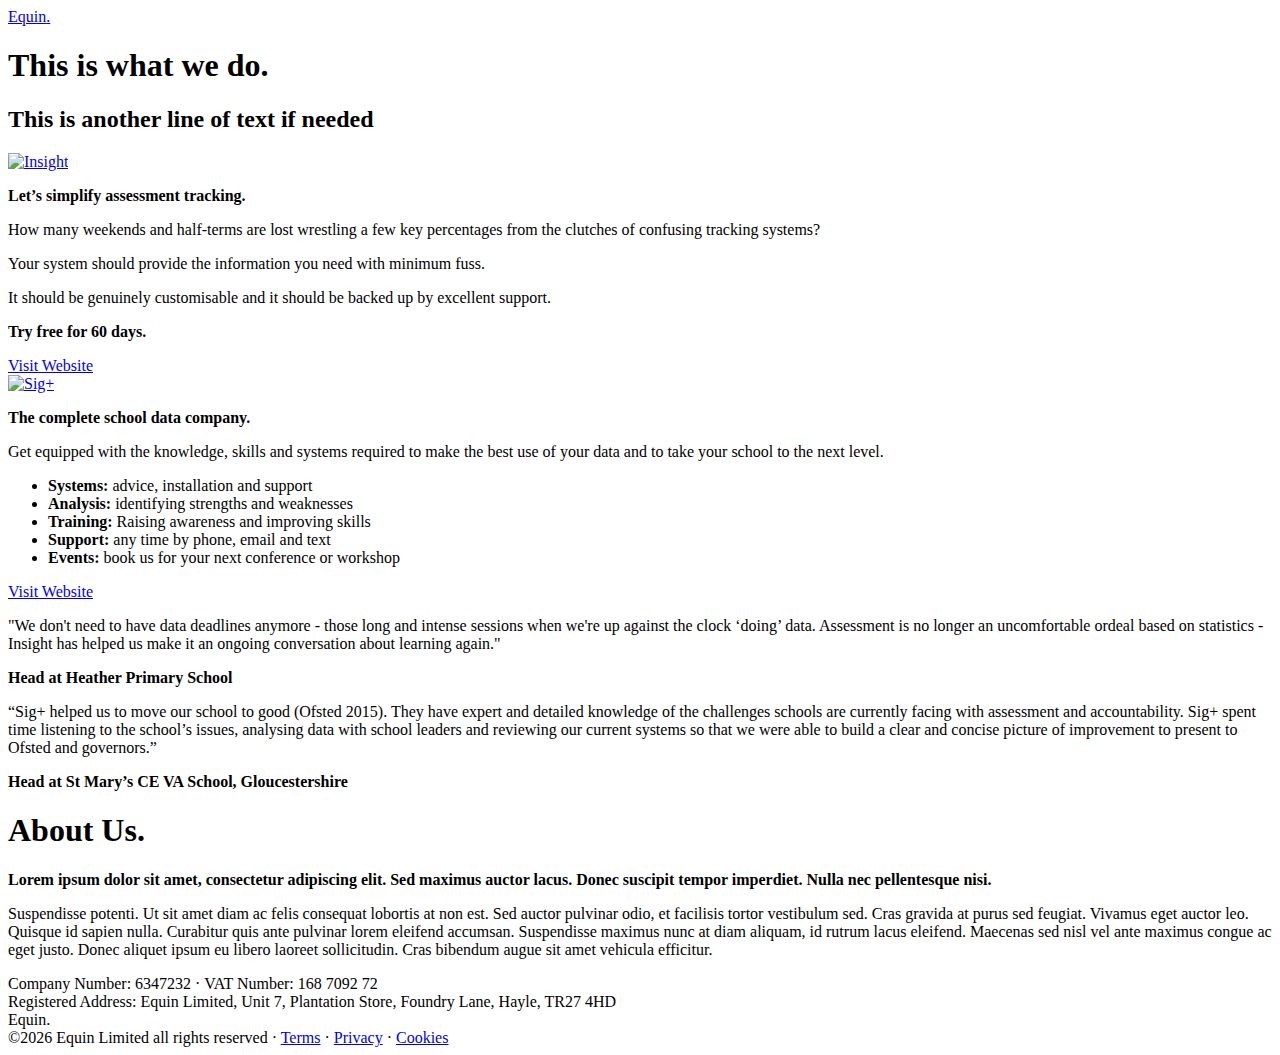
==== index.html @ 8f133ed4 "Update index.html" ====
<!DOCTYPE html>
<html lang="en">
	<head>
		<meta charset="utf-8" />
		<meta name="viewport" content="width=device-width, initial-scale=1">
		<title>Equin</title>
		<meta name="description" content="Equin" />
		<link href="https://fonts.googleapis.com/css?family=Montserrat:300,400,600" rel="stylesheet" />
		<link href="style.css" rel="stylesheet" />
		<link rel="stylesheet" href="https://use.fontawesome.com/releases/v5.7.1/css/all.css" integrity="sha384-fnmOCqbTlWIlj8LyTjo7mOUStjsKC4pOpQbqyi7RrhN7udi9RwhKkMHpvLbHG9Sr" crossorigin="anonymous">
	</head>

	<body>
		<header>
			<div class="container">
				<div class="header-info">
					<a href="index.html" class="logo">Equin<span class="blue dot">.</span></a>
					<div class="contact">
						<span class="contact-icon email">
								<a href="mailTo:info@equin.co.uk" target="_blank"><i class="fas fa-envelope"></i></span></a>
						</span>
					</div>
				</div>
			</div>
			<div class="container">
				<div class="hero-text">
					<h1>This is what we do<span class="blue dot">.</span></h1>
					<h2>This is another line of text if needed</h2>
				</div>
			</div>
		</header>
			<section class="link-panels">
				<div class="container">
					<div class="link-panel">
						<a href="https://www.insighttracking.com/" target="_blank" class="link-logo"><img src="img/insight-logo.png" alt="Insight" /></a>
						<p><strong>Let’s simplify assessment tracking.</strong></p>
						<p>How many weekends and half-terms are lost wrestling a few key percentages from the clutches of confusing tracking systems?</p>
						<p>Your system should provide the information you need with minimum fuss.</p>
						<p>It should be genuinely customisable and it should be backed up by excellent support.</p>
						<p><strong>Try free for 60 days.</strong></p>
						<a href="https://www.insighttracking.com/" target="_blank" class="button insight-button">Visit Website</a>
					</div>
					<div class="link-panel">
						<a href="https://www.sigplus.co.uk/" target="_blank" class="link-logo sig-link-logo"><img src="img/sig-logo.jpg" alt="Sig+" /></a>
						<p><strong>The complete school data company.</strong></p>
						<p>Get equipped with the knowledge, skills and systems required to make the best use of your data and to take your school to the next level.</p>
						<ul>
							<li><strong>Systems:</strong> advice, installation and support</li>
							<li><strong>Analysis:</strong> identifying strengths and weaknesses</li>
							<li><strong>Training:</strong> Raising awareness and improving skills</li>
							<li><strong>Support:</strong> any time by phone, email and text</li>
							<li><strong>Events:</strong> book us for your next conference or workshop</li>
						</ul>
						<a href="https://www.sigplus.co.uk/" target="_blank" class="button sig-button">Visit Website</a>
					</div>
				</div>
			</section>
			<section class="testimonials">
				<div class="container">
					<div class="testimonial testimonial-insight">
						<p>"We don't need to have data deadlines anymore - those long and intense sessions when we're up against the clock ‘doing’ data. Assessment is no longer an uncomfortable ordeal based on statistics - Insight has helped us make it an ongoing conversation about learning again."</p>
						<strong>Head at Heather Primary School</strong>
					</div>
					<div class="testimonial testimonial-sig">
						<p>“Sig+ helped us to move our school to good (Ofsted 2015). They have expert and detailed knowledge of the challenges schools are currently facing with assessment and accountability. Sig+ spent time listening to the school’s issues, analysing data with school leaders and reviewing our current systems so that we were able to build a clear and concise picture of improvement to present to Ofsted and governors.”</p>
						<strong>Head at St Mary’s CE VA School, Gloucestershire</strong>
					</div>
				</div>
			</section>
			<section class="about">
				<div class="content-wrapper">
				<h1>About Us<span class="blue dot">.</span></h1>
				<p><strong>Lorem ipsum dolor sit amet, consectetur adipiscing elit. Sed maximus auctor lacus.
					Donec suscipit tempor imperdiet. Nulla nec pellentesque nisi.</strong></p>
				<p>Suspendisse potenti. Ut sit amet diam ac felis consequat lobortis
					at non est. Sed auctor pulvinar odio, et facilisis tortor vestibulum sed.
					Cras gravida at purus sed feugiat. Vivamus eget auctor leo. Quisque id sapien nulla.
					Curabitur quis ante pulvinar lorem eleifend accumsan. Suspendisse maximus nunc at diam aliquam,
					id rutrum lacus eleifend. Maecenas sed nisl vel ante maximus congue ac eget justo. Donec aliquet
					ipsum eu libero laoreet sollicitudin. Cras bibendum augue sit amet vehicula efficitur.</p>
				</div>
				<div class="contact about-contact">
						<span class="contact-icon email">
								<a href="mailTo:info@equin.co.uk" target="_blank"><i class="fas fa-envelope"></i></span></a>
						</span>
					</div>
			</section>
			<footer>
				<div class="container">
					<div class="footer-col footer-col-1">
						<span class="footer-copy">Company Number: 6347232 &middot; VAT Number: 168 7092 72</span><br>
						<span class="footer-copy">Registered Address: Equin Limited, Unit 7, Plantation Store, Foundry Lane, Hayle, TR27 4HD</span>
					</div>
					<div class="footer-col footer-col-2">
						<div class="footer-logo">
							Equin<span class="blue footer-dot">.</span>
						</div>
						&copy;<script type="text/javascript">document.write(new Date().getFullYear());</script> Equin Limited all rights reserved &middot; <a href="terms.html">Terms</a> &middot; <a href="privacy.html">Privacy</a> &middot; <a href="cookies.html">Cookies</a>
					</div>
				</div>
			</footer>
	</body>
</html>
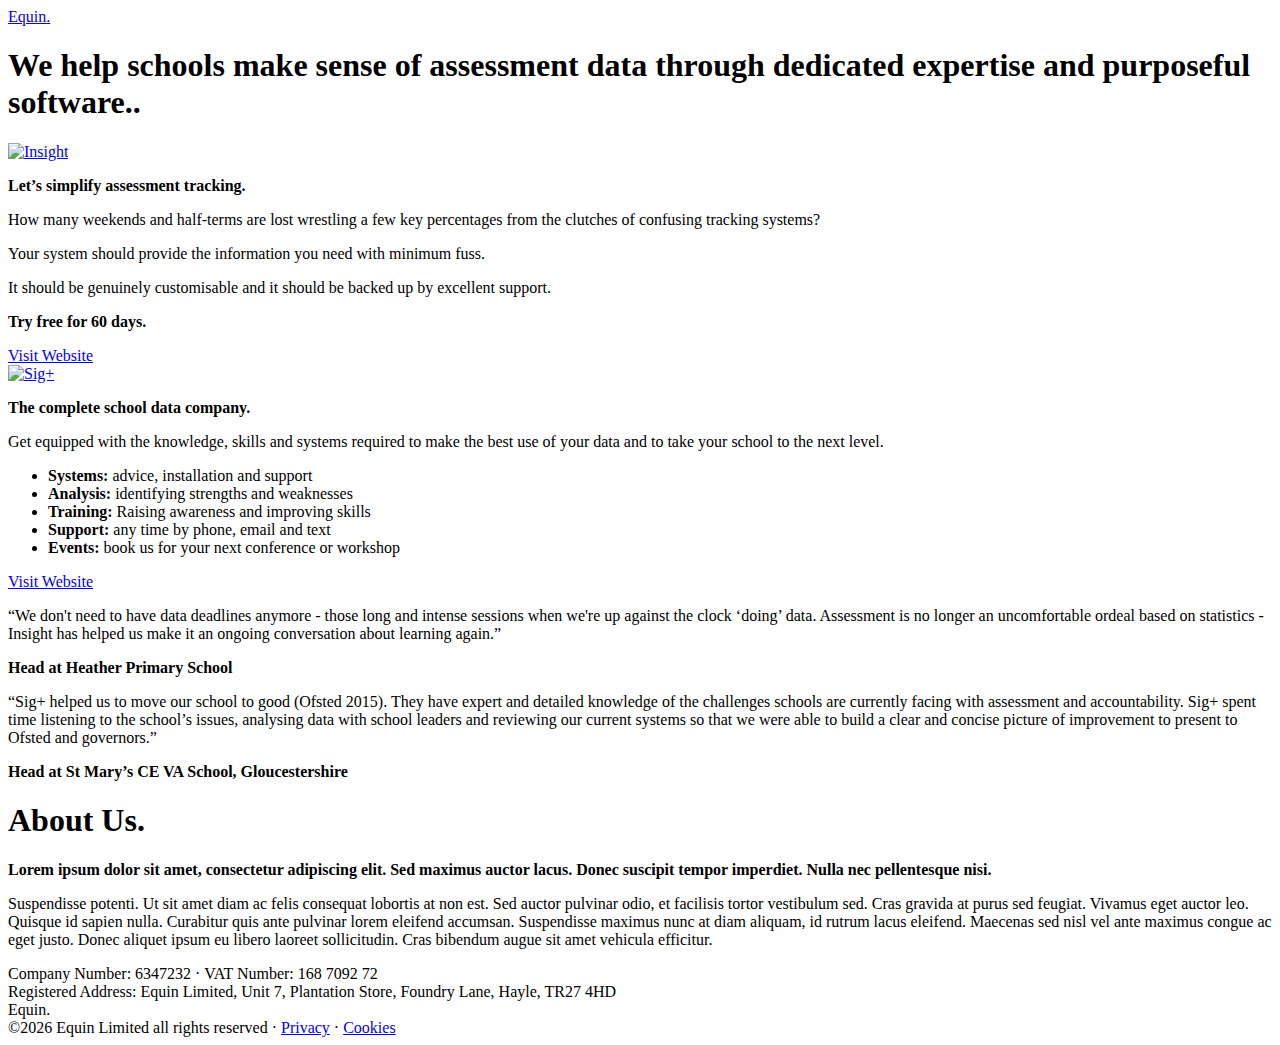
==== commit cd0a8696: "Added tagline, removed terms" ====
--- a/index.html
+++ b/index.html
@@ -17,15 +17,14 @@
 					<a href="index.html" class="logo">Equin<span class="blue dot">.</span></a>
 					<div class="contact">
 						<span class="contact-icon email">
-								<a href="mailTo:info@equin.co.uk" target="_blank"><i class="fas fa-envelope"></i></span></a>
+								<a href="mailto:info@equin.co.uk" target="_blank"><i class="fas fa-envelope"></i></span></a>
 						</span>
 					</div>
 				</div>
 			</div>
 			<div class="container">
 				<div class="hero-text">
-					<h1>This is what we do<span class="blue dot">.</span></h1>
-					<h2>This is another line of text if needed</h2>
+					<h1>We help schools make sense of assessment data through dedicated expertise and purposeful software.<span class="blue dot">.</span></h1>
 				</div>
 			</div>
 		</header>
@@ -58,7 +57,7 @@
 			<section class="testimonials">
 				<div class="container">
 					<div class="testimonial testimonial-insight">
-						<p>"We don't need to have data deadlines anymore - those long and intense sessions when we're up against the clock ‘doing’ data. Assessment is no longer an uncomfortable ordeal based on statistics - Insight has helped us make it an ongoing conversation about learning again."</p>
+						<p>“We don't need to have data deadlines anymore - those long and intense sessions when we're up against the clock ‘doing’ data. Assessment is no longer an uncomfortable ordeal based on statistics - Insight has helped us make it an ongoing conversation about learning again.”</p>
 						<strong>Head at Heather Primary School</strong>
 					</div>
 					<div class="testimonial testimonial-sig">
@@ -81,7 +80,7 @@
 				</div>
 				<div class="contact about-contact">
 						<span class="contact-icon email">
-								<a href="mailTo:info@equin.co.uk" target="_blank"><i class="fas fa-envelope"></i></span></a>
+								<a href="mailto:info@equin.co.uk" target="_blank"><i class="fas fa-envelope"></i></span></a>
 						</span>
 					</div>
 			</section>
@@ -95,7 +94,8 @@
 						<div class="footer-logo">
 							Equin<span class="blue footer-dot">.</span>
 						</div>
-						&copy;<script type="text/javascript">document.write(new Date().getFullYear());</script> Equin Limited all rights reserved &middot; <a href="terms.html">Terms</a> &middot; <a href="privacy.html">Privacy</a> &middot; <a href="cookies.html">Cookies</a>
+						&copy;<script type="text/javascript">document.write(new Date().getFullYear());</script>
+						Equin Limited all rights reserved &middot; <a href="privacy.html">Privacy</a> &middot; <a href="cookies.html">Cookies</a>
 					</div>
 				</div>
 			</footer>
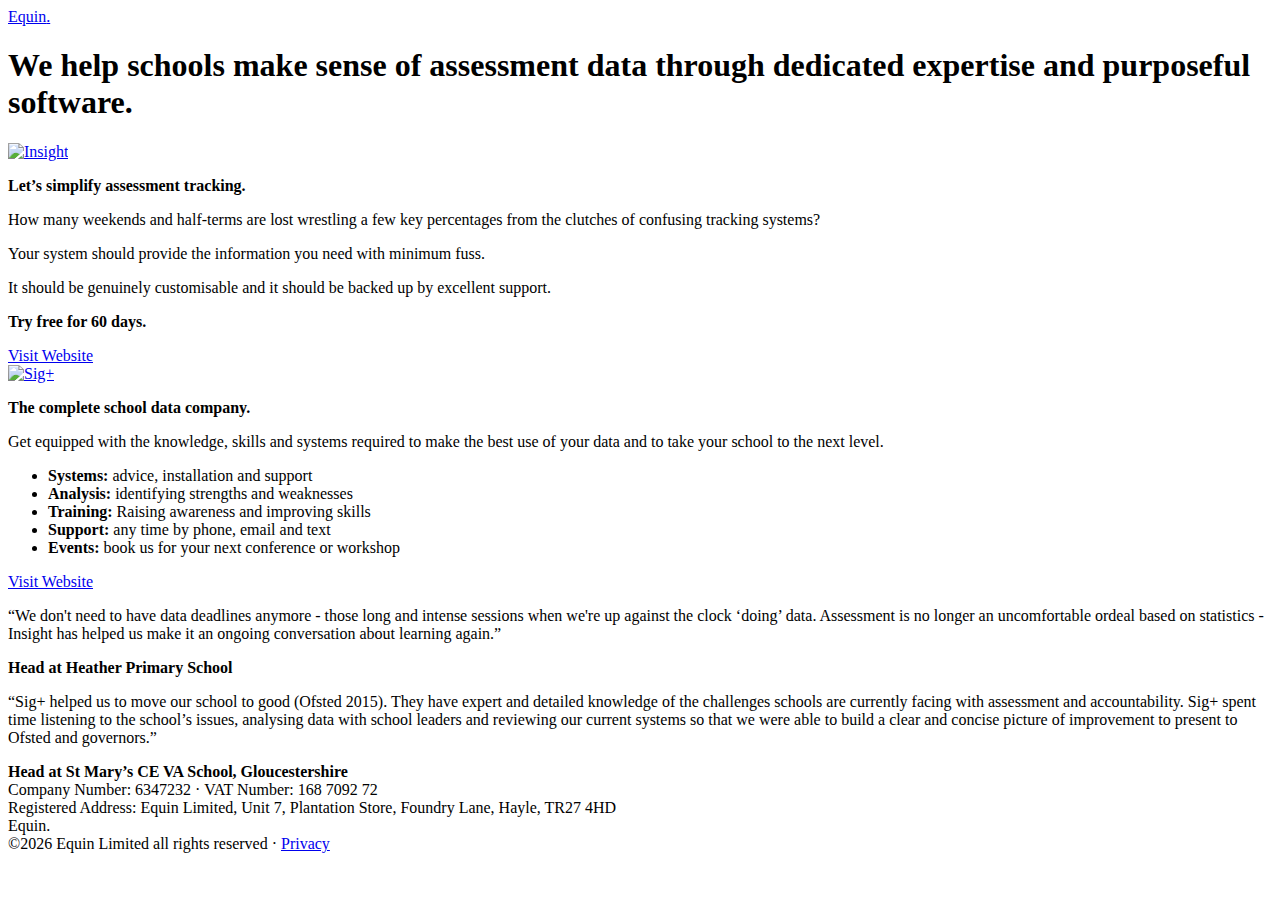
==== commit 8cfc6f2d: "Update meta description" ====
--- a/index.html
+++ b/index.html
@@ -4,7 +4,7 @@
 		<meta charset="utf-8" />
 		<meta name="viewport" content="width=device-width, initial-scale=1">
 		<title>Equin</title>
-		<meta name="description" content="Equin" />
+		<meta name="description" content="We help schools make sense of assessment data through dedicated expertise and purposeful software" />
 		<link href="https://fonts.googleapis.com/css?family=Montserrat:300,400,600" rel="stylesheet" />
 		<link href="style.css" rel="stylesheet" />
 		<link rel="stylesheet" href="https://use.fontawesome.com/releases/v5.7.1/css/all.css" integrity="sha384-fnmOCqbTlWIlj8LyTjo7mOUStjsKC4pOpQbqyi7RrhN7udi9RwhKkMHpvLbHG9Sr" crossorigin="anonymous">
@@ -24,7 +24,7 @@
 			</div>
 			<div class="container">
 				<div class="hero-text">
-					<h1>We help schools make sense of assessment data through dedicated expertise and purposeful software.<span class="blue dot">.</span></h1>
+					<h1>We help schools make sense of assessment data through dedicated expertise and purposeful software<span class="blue dot">.</span></h1>
 				</div>
 			</div>
 		</header>
@@ -66,7 +66,7 @@
 					</div>
 				</div>
 			</section>
-			<section class="about">
+			<!--<section class="about">
 				<div class="content-wrapper">
 				<h1>About Us<span class="blue dot">.</span></h1>
 				<p><strong>Lorem ipsum dolor sit amet, consectetur adipiscing elit. Sed maximus auctor lacus.
@@ -83,7 +83,7 @@
 								<a href="mailto:info@equin.co.uk" target="_blank"><i class="fas fa-envelope"></i></span></a>
 						</span>
 					</div>
-			</section>
+			</section>-->
 			<footer>
 				<div class="container">
 					<div class="footer-col footer-col-1">
@@ -95,7 +95,7 @@
 							Equin<span class="blue footer-dot">.</span>
 						</div>
 						&copy;<script type="text/javascript">document.write(new Date().getFullYear());</script>
-						Equin Limited all rights reserved &middot; <a href="privacy.html">Privacy</a> &middot; <a href="cookies.html">Cookies</a>
+						Equin Limited all rights reserved &middot; <a href="privacy.html">Privacy</a>
 					</div>
 				</div>
 			</footer>
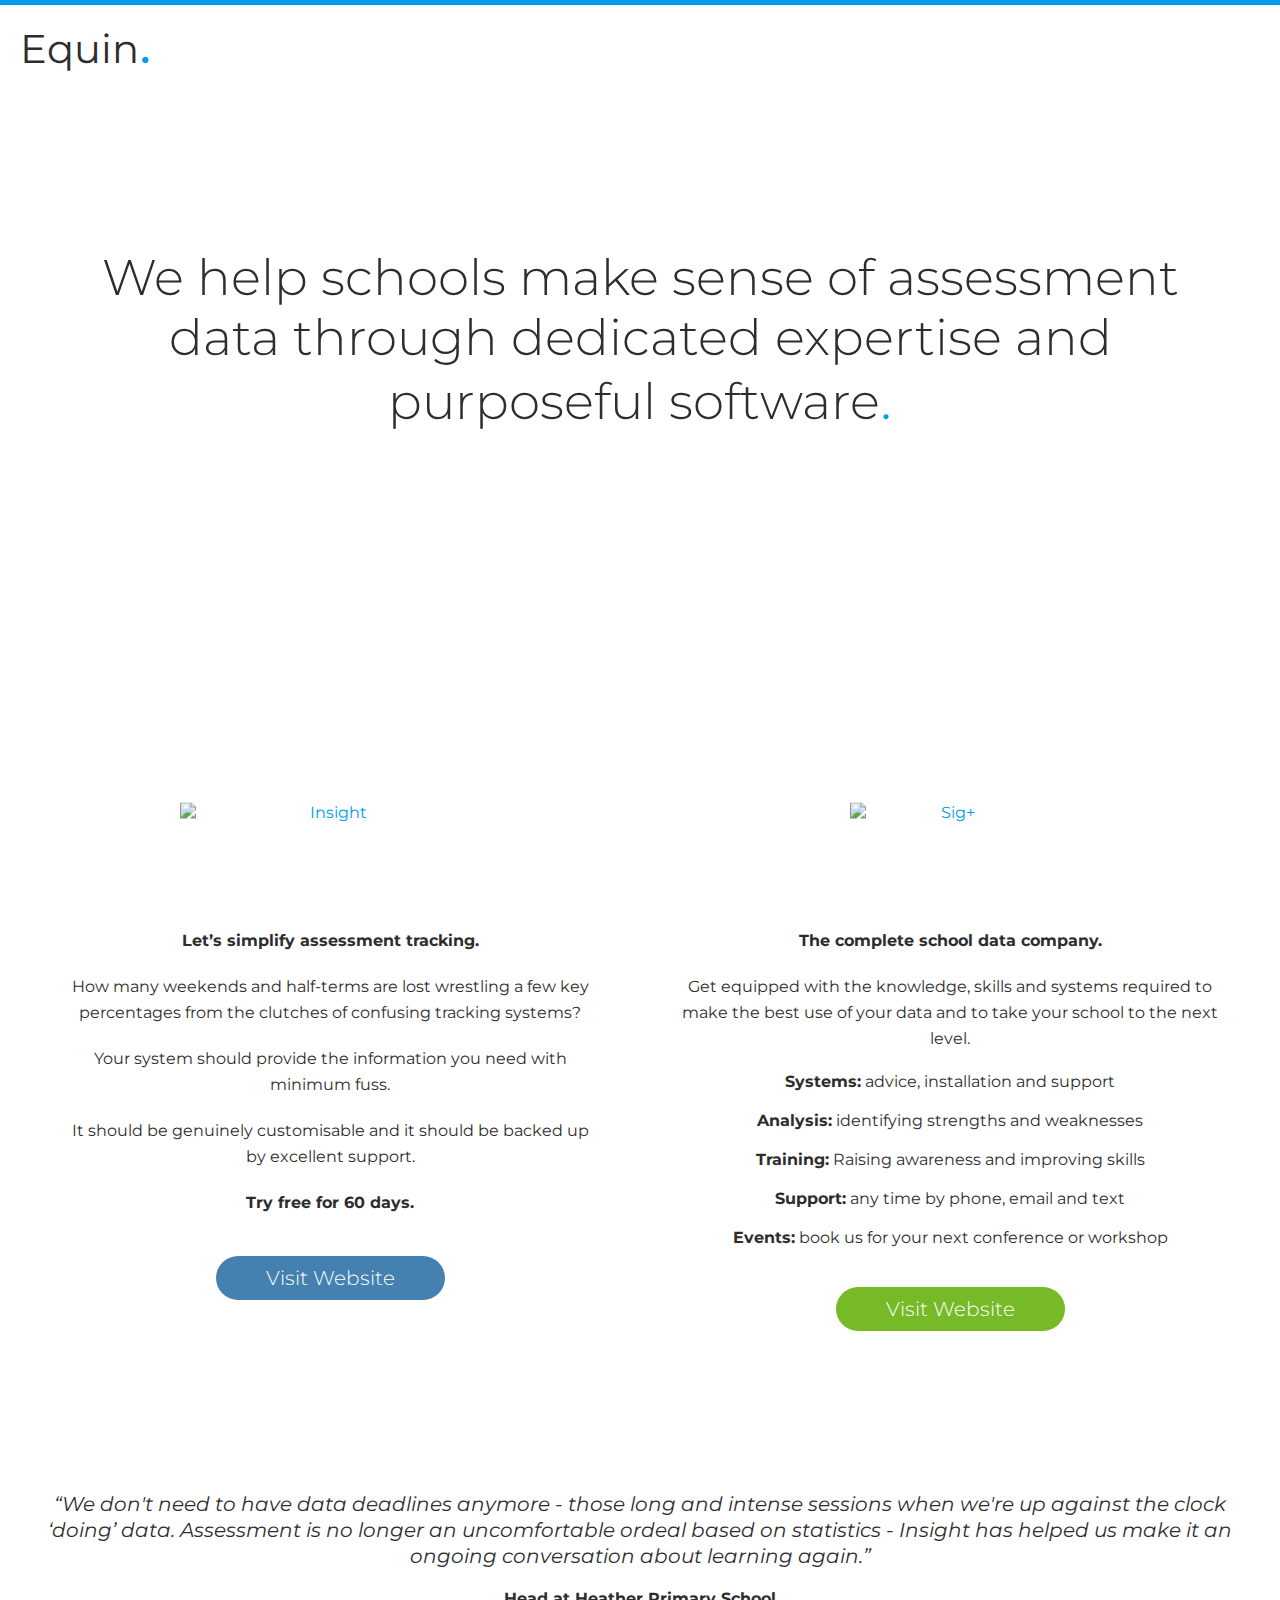
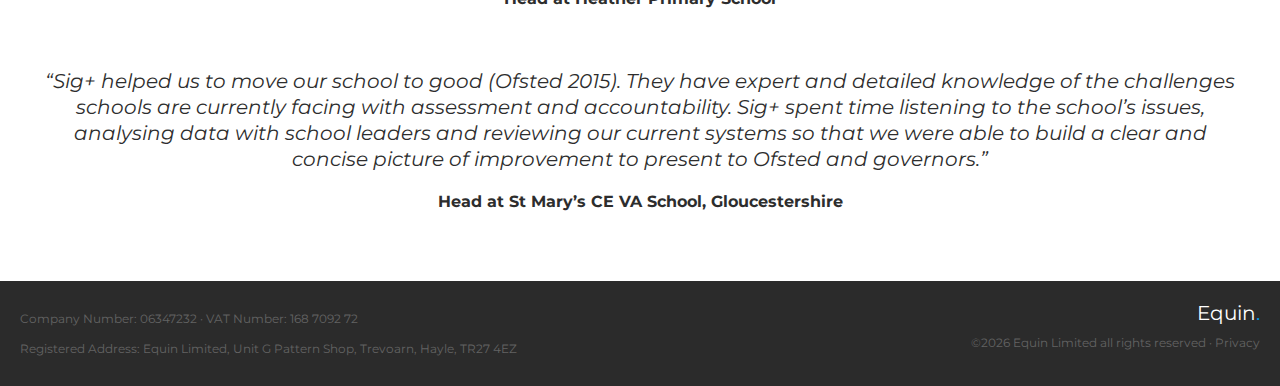
==== commit e393fc79: "Update index.html" ====
--- a/index.html
+++ b/index.html
@@ -87,8 +87,8 @@
 			<footer>
 				<div class="container">
 					<div class="footer-col footer-col-1">
-						<span class="footer-copy">Company Number: 6347232 &middot; VAT Number: 168 7092 72</span><br>
-						<span class="footer-copy">Registered Address: Equin Limited, Unit 7, Plantation Store, Foundry Lane, Hayle, TR27 4HD</span>
+						<span class="footer-copy">Company Number: 06347232 &middot; VAT Number: 168 7092 72</span><br>
+						<span class="footer-copy">Registered Address: Equin Limited, Unit G Pattern Shop, Trevoarn, Hayle, TR27 4EZ</span>
 					</div>
 					<div class="footer-col footer-col-2">
 						<div class="footer-logo">
--- a/style.css
+++ b/style.css
@@ -0,0 +1,433 @@
+* {
+	box-sizing: border-box;
+}
+
+body {
+	font-family: 'Montserrat', Serif;
+	font-size: 16px;
+	width: 100%;
+	padding: 0;
+	margin: 0;
+	border-top: solid 5px #009dee;
+	color: #2d2d2d;
+	box-sizing: border-box;
+}
+
+/*
+*
+*typography
+*
+*/
+
+a {
+	text-decoration: none;
+	transition: color 0.2s ease-in;
+	color: #009dee;
+}
+
+a:hover {
+	color: #4481b1;
+}
+
+p {
+	font-size: 16px;
+	font-weight: 400;
+	line-height: 26px;
+	margin-bottom: 20px;
+}
+p:last-child {
+	margin-bottom: 0;
+}
+h1 {
+	font-size: 50px;
+	line-height: 60px;
+	font-weight: 300;
+}
+h2 {
+	font-size: 25px;
+	font-weight: 600;
+	line-height: 35px;
+}
+
+h3 {
+	margin-top: 20px;
+}
+
+ol {
+	line-height: 28px;
+}
+
+ol li,
+ul li {
+	padding: 0 0 10px;
+}
+
+/*
+*
+*general
+*
+*/
+
+.container {
+	max-width: 1400px;
+	margin: 0 auto;
+	padding: 0 20px;
+	display: flex;
+	position: relative;
+}
+
+.blue {
+	color: #009dee;
+}
+
+.dot {
+	font-size: 60px;
+}
+
+/*
+*
+*header
+*
+*/
+
+header {
+	background: url('img/bg.jpg') center center no-repeat;
+	width: 100%;
+	background-size: cover;
+}
+
+.header-info {
+	padding: 20px 0;
+	display: flex;
+	width: 100%;
+}
+
+.hero-text h2 {
+	font-weight: 300;
+}
+a.logo {
+	width: 200px;
+	font-size: 40px;
+	flex-grow: 1;
+	margin-top: -20px;
+	color: #2d2d2d;
+}
+.contact {
+	text-align: right;
+	justify-content: right;
+	flex-grow: 1;
+	font-size: 25px;
+	margin-top: 18px;
+}
+
+.contact a {
+	padding: 0 10px;
+	color: #727272;
+	transition: all 0.2s ease-in;
+	opacity: 0.3;
+}
+
+.contact a:hover {
+	color: #009dee;
+	opacity: 1;
+}
+.hero-text {
+	margin: 150px auto 220px;
+	text-align: center;
+	padding: 0 20px;
+}
+.hero-text h1 {
+	margin: 0 0 10px;
+}
+.hero-text h2 {
+	margin: 0;
+}
+
+/*
+*
+*link panels
+*
+*/
+
+.link-panels {
+	padding: 50px 0 70px;
+	display: flex;
+}
+.link-panel {
+	flex-grow: 1;
+	text-align: center;
+	padding: 0 40px;
+	width: 50%;
+}
+
+.link-panels p {
+	margin-bottom: 20px;
+}
+
+.link-panels ul {
+	list-style: none;
+	padding-inline-start: 0;
+	font-size: 16px;
+}
+
+.link-panels li {
+	margin-bottom: 20px;
+	padding: 0;
+}
+
+.link-logo {
+	min-height: 200px;
+	display: block;
+	position: relative;
+}
+.link-logo img {
+	width: 300px;
+	position: absolute;
+	top: 50%;
+	left: 50%;
+	transform: translate(-50%, -50%);
+}
+.sig-link-logo img {
+	width: 200px;
+}
+.button {
+	display: inline-block;
+	padding: 10px 50px;
+	border-radius: 100px;
+	color: #fff;
+	font-size: 20px;
+	font-weight: 300;
+	text-decoration: none;
+	margin: 20px 0 0 0;
+	transition: all 0.2s ease-in;
+}
+.button:hover {
+	opacity: 0.8;
+	color: #fff;
+}
+.insight-button {
+	background: #4481b1;
+}
+.sig-button {
+	background: #76ba28;
+}
+
+/*
+*
+*testimonials
+*
+*/
+
+.testimonials {
+	background: url('img/bg-2.jpg') center center no-repeat;
+	width: 100%;
+	background-size: cover;
+	padding: 50px 0;
+}
+
+.testimonials .container {
+	flex-direction: column;
+}
+
+.testimonial {
+	padding: 20px;
+	text-align: center;
+	width: 100%;
+}
+
+.testimonial p {
+	font-size: 20px;
+	font-style: italic;
+}
+
+/*
+*
+*about
+*
+*/
+
+.about {
+	padding: 40px 20px 50px;
+}
+
+.about-contact {
+	text-align: center;
+}
+.about .content-wrapper {
+	text-align: center;
+}
+
+.content-wrapper {
+	max-width: 900px;
+	padding: 0 20px 50px;
+	margin: 0 auto;
+}
+
+/*
+*
+*terms of service
+*
+*/
+.terms-of-service h2,
+.terms-of-service h3,
+.terms-of-service h4 {
+	margin: 0 0 1em 0;
+	font-size: 16px;
+	line-height: 20px;
+}
+
+.terms-of-service .container {
+	margin: auto;
+}
+
+.terms-of-service section {
+	margin-bottom: 3em;
+}
+
+.terms-of-service .clause-list {
+	counter-reset: clause;
+}
+
+.terms-of-service .clause-list .clause-list .clause-list {
+	margin-left: 2em;
+}
+
+.terms-of-service .clause {
+	counter-increment: clause;
+	position: relative;
+	margin-left: 3.5em;
+	margin-bottom: 1em;
+}
+
+.terms-of-service .clause:before {
+	position: absolute;
+	left: -3.5em;
+	content: counters(clause, '.');
+}
+
+.terms-of-service .clause-list > li:before {
+	counter-increment: clause;
+	content: counters(clause, '.');
+}
+
+.terms-of-service .schedule-list {
+	counter-reset: schedule;
+}
+
+.terms-of-service .schedule-item:before {
+	counter-increment: schedule;
+	content: counters(schedule, '.');
+	position: absolute;
+	left: -3em;
+}
+
+.terms-of-service .schedule-item {
+	position: relative;
+	margin: 10px 0 20px 30px;
+}
+
+.terms-of-service table {
+	border-collapse: collapse;
+	margin-bottom: 1em;
+}
+
+.terms-of-service table td,
+.terms-of-service table th {
+	border: 1px solid #ccc;
+	padding: 0.5em;
+	font-size: 16px;
+}
+
+/*
+*
+*footer
+*
+*/
+
+footer {
+	padding: 30px 0;
+	background: #2b2b2b;
+	color: #636363;
+	font-size: 12px;
+}
+
+footer a {
+	color: #636363;
+}
+
+footer a:hover {
+	color: #fff;
+}
+.footer-col {
+	width: 50%;
+}
+.footer-col-2 {
+	text-align: right;
+}
+.footer-copy {
+	display: block;
+}
+.footer-logo {
+	font-size: 20px;
+	color: #fff;
+	margin: -10px 0 10px;
+}
+
+@media (max-width: 1024px) {
+	.link-panels {
+		padding: 0 20px 50px;
+	}
+
+	.link-panels .container,
+	footer .container {
+		flex-direction: column;
+	}
+	.link-panel {
+		width: 100%;
+		padding: 0 0 50px;
+		border-bottom: solid 1px #efefef;
+	}
+	.link-panel:last-child {
+		border-bottom: none;
+	}
+
+	.footer-col {
+		text-align: center;
+		width: 100%;
+	}
+
+	.footer-logo {
+		margin-top: 20px;
+	}
+	h1 {
+		font-size: 40px;
+		line-height: 55px;
+	}
+	h2 {
+		font-size: 28px;
+		line-height: 38px;
+	}
+	p,
+	.link-panels ul,
+	li,
+	.terms-of-service table td,
+	.terms-of-service table th,
+	td,
+	th,
+	tr,
+	.testimonial p {
+		font-size: 14px;
+		line-height: 24px;
+	}
+}
+
+@media (max-width: 768px) {
+	h1 {
+		font-size: 30px;
+		line-height: 45px;
+	}
+	h2 {
+		font-size: 18px;
+		line-height: 28px;
+	}
+}
